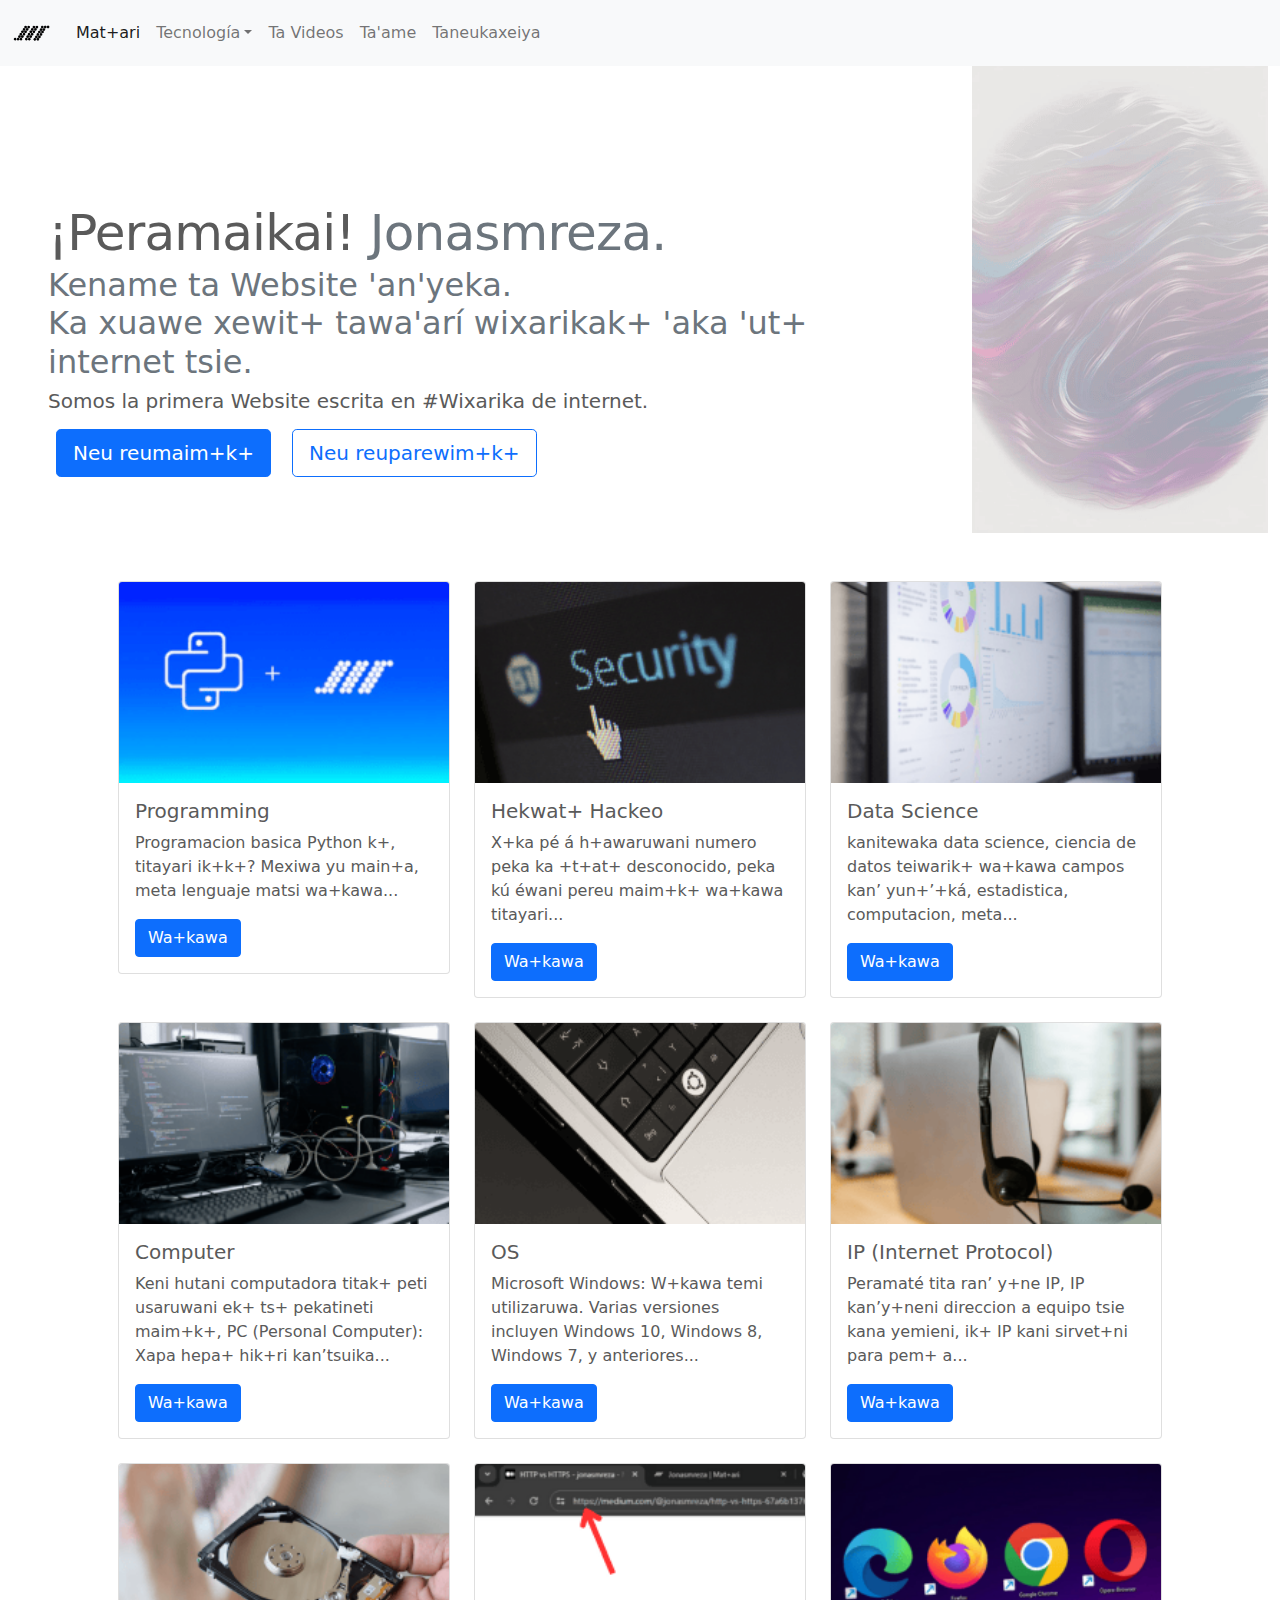
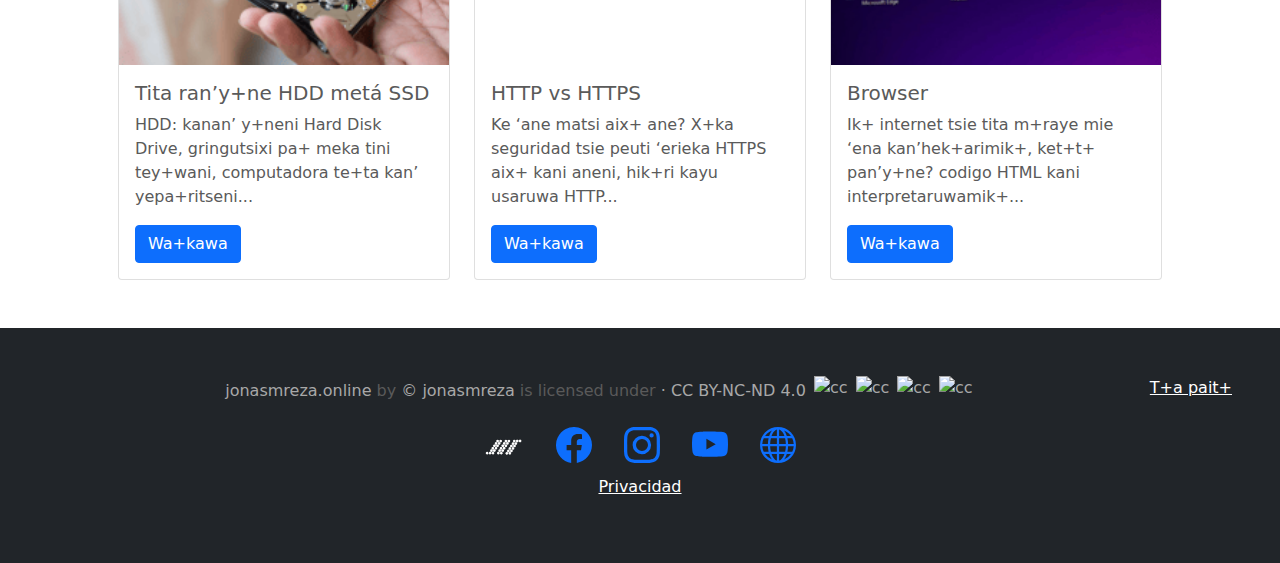
==== new-jonasmreza-white_2.0/index.html @ 60b2079b "inicio de repo" ====
<!doctype html>
<html lang="es">
  <head>
    <!-- Required meta tags -->
    <meta charset="utf-8">
    <meta name="viewport" content="width=device-width, initial-scale=1">
    <meta name="keywords" content="jonasmreza, jonas-montoya-reza, huichol, wixarika, computacionwixarika, san-andres-cohamiata, cohamiata, san jose, colotlan, las guayabas jalisco, temurikita, chalate, santa clara, peyote, jonas montoya reza, la laguna, topolobampo, traductor wixarika, traductor huichol">
    <meta name="author" content="jonasmreza">
    <meta name="copyright" content="jonasmreza">

    <meta name="Slurp" content="noodp">
    <meta name="robots" content="all, index, follow">
    <meta name="googlebot" content="all, index, follow">
    <meta content="all" name="yahoo-slurp">
    <meta name="yahoo-slurp" content="all, index, follow">
    <meta name="yahoobot" content="all, index, follow">
    <meta name="msnbot" content="all, index, follow">
    <meta name="ia_archiver" content="all">
    <meta name="googlebot-image" content="all">
    <meta name="MSNBOT0.xx" content="index, follow"> 
    <meta name="mozilla2.0" content="index, follow">

    <meta http-equiv="content-language" content="es">
    <meta name="description" content="Te tanait+ Ingenierutsixi en Computacion tekani h+k+t+ni, teuxeti +kit+ani tita teteti má ik+ carrera tsie, meta ta niuki k+ te kan xeti ter+ wirieni.">
  
    <meta name="audience" content="all">
    <meta name="distribution" content="global">
    <meta name="resource-type" content="document">
    <meta property="og:type" content="website">
    <meta property="og:locale" content="es_MX">

    <meta name="rating" content="general">
    <meta name="dcterms:coverage" content="World">
    <meta name="dcterms:type" content="Text">
    <meta name="dcterms:format" content="text/html">

    <meta property="article:publisher" content="https://www.facebook.com/jonasmrezaoficial">
    <meta property="article:author" content="https://www.facebook.com/jonasmreza">

    <meta property="og:see_also" content="https://www.instagram.com/jonasmrezaoficial/">
    <meta property="og:see_also" content="https://www.youtube.com/@jonasmreza">
    <meta property="og:see_also" content="https://www.facebook.com/jonasmrezaoficial">
    <meta property="og:see_also" content="https://twitter.com/jonasmreza">

    <!-- Bootstrap CSS -->
    <link rel="canonical" href="https://jonasmreza.online/">
    <link rel="stylesheet" href="css/bootstrap-grid.min.css">
    <link rel="stylesheet" href="css/bootstrap-utilities.min.css">
    <link rel="stylesheet" href="css/bootstrap-reboot.min.css">
    <link rel="stylesheet" href="css/bootstrap.min.css">
    <link rel="stylesheet" href="css/estilo.css">

    <script async src="https://pagead2.googlesyndication.com/pagead/js/adsbygoogle.js?client=ca-pub-4985782318594912" crossorigin="anonymous"></script>
    <!-- Google tag (gtag.js) -->
    <script async src="https://www.googletagmanager.com/gtag/js?id=G-01Z38P8KGB"></script>

    <!-- Clarity tracking code for https://jonasmreza.online/ --><script>    (function(c,l,a,r,i,t,y){        c[a]=c[a]||function(){(c[a].q=c[a].q||[]).push(arguments)};        t=l.createElement(r);t.async=1;t.src="https://www.clarity.ms/tag/"+i+"?ref=bwt";        y=l.getElementsByTagName(r)[0];y.parentNode.insertBefore(t,y);    })(window, document, "clarity", "script", "jq0mn0xfxk");</script>

    <style>
      .bd-placeholder-img {
        font-size: 1.125rem;
        text-anchor: middle;
        -webkit-user-select: none;
        -moz-user-select: none;
        user-select: none;
      }

      @media (min-width: 768px) {
        .bd-placeholder-img-lg {
          font-size: 3.5rem;
        }
      }
    </style>
    <script>
      window.dataLayer = window.dataLayer || [];
      function gtag(){dataLayer.push(arguments);}
      gtag('js', new Date());
    
      gtag('config', 'G-01Z38P8KGB');
    </script>

    <title>Jonasmreza | Mat+ari</title>
    <link rel="icon" type="image/png" href="img/jmr.png">
  </head>
  <body>
    <head>
      <nav class="navbar navbar-expand-md navbar-light fixed-top bg-light">
        <div class="container-fluid">
          <a class="navbar-brand"> <img src="img/jmr-black.png" width="40" height="40"> </a>
          <button class="navbar-toggler" type="button" data-bs-toggle="collapse" data-bs-target="#navbarCollapse" aria-controls="navbarCollapse" aria-expanded="false" aria-label="Toggle navigation">
            <span class="navbar-toggler-icon"></span>
          </button>
          <div class="collapse navbar-collapse" id="navbarCollapse">
            <ul class="navbar-nav">
              <li class="nav-item">
                <a class="nav-link active" aria-current="page" href="index.html">Mat+ari</a>
              </li>
              <li class="nav-item dropdown">
                <a class="nav-link dropdown-toggle" data-bs-toggle="dropdown" href="#" role="button" aria-expanded="false">Tecnolog&iacute;a</a>
                <ul class="dropdown-menu">
                  <li><a class="dropdown-item" href="xapa/data-science.html">Ciencia de Datos</a></li>
                  <li><a class="dropdown-item" href="xapa/programacion.html">Programaci&oacute;n</a></li>
                  <li><a class="dropdown-item" href="xapa/computacion.html">Computaci&oacute;n</a></li>
                  <li><a class="dropdown-item" href="xapa/smartphone.html">Smartphone</a></li>
                </ul>
              </li>
              <li class="nav-item">
                <a class="nav-link" href="xapa/ta-videos.html">Ta Videos</a>
              </li>
              <li class="nav-item">
                <a class="nav-link" href="xapa/ta-ame.html">Ta'ame</a>
              </li>
              <li class="nav-item">
                <a class="nav-link" href="xapa/taneukaxeiya.html">Taneukaxeiya</a>
              </li>
            </ul>
          </div>
        </div>
      </nav>
    </head>

    <div class="container-fluid">
      <div class="row featurette">
        <div class="col-md-9 order-md-1 p-5">
          <h1 class="featurette-heading">¡Peramaikai!<span class="text-muted flicker-1"> Jonasmreza.</span></h1>
          <h2><span class="text-muted">Kename ta Website 'an'yeka. <br> Ka xuawe xewit+ tawa'arí wixarikak+ 'aka 'ut+ internet tsie.</span></h2>
          <h3 class="lead">Somos la primera Website escrita en #Wixarika de internet.</h3>
          <a class="btn btn-primary btn-lg m-2" href="https://medium.com/@jonasmreza/jonasmreza-online-89fb07b5d614" target="_blank" role="button">Neu reumaim+k+</a>
          <a class="btn btn-outline-primary btn-lg m-2" href="xapa/taneukaxeiya.html" target="_blank" role="button">Neu reuparewim+k+</a>
        </div>
        <div class="col-md-3 order-md-2 d-none d-md-block">
          <img src="img/tame-bg-jonasmreza.png" width="100%" height="100%" alt="">
        </div>
      </div>
    </div>

    <div class="container marketing p-5">

      <div class="row row-cols-1 row-cols-md-2 row-cols-lg-3 g-4">

        <div class="col">
          <div class="card">
            <img src="img/programming-jonasmreza.png" class="card-img-top" alt="...">
            <div class="card-body">
              <h5 class="card-title">Programming</h5>
              <p class="card-text">Programacion basica Python k+, titayari ik+k+? Mexiwa yu main+a, meta lenguaje matsi wa+kawa...</p>
              <a href="https://medium.com/@jonasmreza/python-wixarikak-840455507608" class="btn btn-primary" target="_blank">Wa+kawa</a>
            </div>
          </div>
        </div>

        <div class="col">
          <div class="card">
            <img src="img/security-jonasmreza.png" class="card-img-top" alt="...">
            <div class="card-body">
              <h5 class="card-title">Hekwat+ Hackeo</h5>
              <p class="card-text">X+ka pé á h+awaruwani numero peka ka +t+at+ desconocido, peka kú éwani pereu maim+k+ wa+kawa titayari...</p>
              <a href="https://medium.com/@jonasmreza/hekwat-hackeo-4cf66cee685d" class="btn btn-primary" target="_blank">Wa+kawa</a>
            </div>
          </div>
        </div>

        <div class="col">
          <div class="card">
            <img src="img/bigdata-jonasmreza.png" class="card-img-top" alt="...">
            <div class="card-body">
              <h5 class="card-title">Data Science</h5>
              <p class="card-text">kanitewaka data science, ciencia de datos teiwarik+ wa+kawa campos kan’ yun+’+ká, estadistica, computacion, meta...</p>
              <a href="https://medium.com/@jonasmreza/data-science-4b03322131fa" class="btn btn-primary" target="_blank">Wa+kawa</a>
            </div>
          </div>
        </div>

        <div class="col">
          <div class="card">
            <img src="img/computer-jonasmreza.png" class="card-img-top" alt="...">
            <div class="card-body">
              <h5 class="card-title">Computer</h5>
              <p class="card-text">Keni hutani computadora titak+ peti usaruwani ek+ ts+ pekatineti maim+k+, PC (Personal Computer): Xapa hepa+ hik+ri kan’tsuika...</p>
              <a href="https://medium.com/@jonasmreza/tita-rexeiya-computadora-a5772b1dabec" class="btn btn-primary" target="_blank">Wa+kawa</a>
            </div>
          </div>
        </div>

        <div class="col">
          <div class="card">
            <img src="img/os-jonasmreza.png" class="card-img-top" alt="...">
            <div class="card-body">
              <h5 class="card-title">OS</h5>
              <p class="card-text">Microsoft Windows: W+kawa temi utilizaruwa. Varias versiones incluyen Windows 10, Windows 8, Windows 7, y anteriores...</p>
              <a href="https://medium.com/@jonasmreza/sistemas-operativos-88afafc73ad9" class="btn btn-primary" target="_blank">Wa+kawa</a>
            </div>
          </div>
        </div>

        <div class="col">
          <div class="card">
            <img src="img/support-jonasmreza.png" class="card-img-top" alt="...">
            <div class="card-body">
              <h5 class="card-title">IP (Internet Protocol)</h5>
              <p class="card-text">Peramaté tita ran’ y+ne IP, IP kan’y+neni direccion a equipo tsie kana yemieni, ik+ IP kani sirvet+ni para pem+ a...</p>
              <a href="https://medium.com/@jonasmreza/ip-internet-protocol-e8bdd5e435e2" class="btn btn-primary" target="_blank">Wa+kawa</a>
            </div>
          </div>
        </div>

        <div class="col">
          <div class="card">
            <img src="img/hdd-jonasmreza.png" class="card-img-top" alt="...">
            <div class="card-body">
              <h5 class="card-title">Tita ran’y+ne HDD metá SSD</h5>
              <p class="card-text">HDD: kanan’ y+neni Hard Disk Drive, gringutsixi pa+ meka tini tey+wani, computadora te+ta kan’ yepa+ritseni...</p>
              <a href="https://medium.com/@jonasmreza/tita-rany-ne-hdd-met%C3%A1-ssd-8ad126427545" class="btn btn-primary" target="_blank">Wa+kawa</a>
            </div>
          </div>
        </div>

        <div class="col">
          <div class="card">
            <img src="img/https-jonasmreza.png" class="card-img-top" alt="...">
            <div class="card-body">
              <h5 class="card-title">HTTP vs HTTPS</h5>
              <p class="card-text">Ke ‘ane matsi aix+ ane? X+ka seguridad tsie peuti ‘erieka HTTPS aix+ kani aneni, hik+ri kayu usaruwa HTTP...</p>
              <a href="https://medium.com/@jonasmreza/http-vs-https-67a6b1376901" class="btn btn-primary" target="_blank">Wa+kawa</a>
            </div>
          </div>
        </div>

        <div class="col">
          <div class="card">
            <img src="img/browser-jonasmreza.png" class="card-img-top" alt="...">
            <div class="card-body">
              <h5 class="card-title">Browser</h5>
              <p class="card-text">Ik+ internet tsie tita m+raye mie ‘ena kan’hek+arimik+, ket+t+ pan’y+ne? codigo HTML kani interpretaruwamik+...</p>
              <a href="https://medium.com/@jonasmreza/browser-c538a9a179ab" class="btn btn-primary" target="_blank">Wa+kawa</a>
            </div>
          </div>
        </div>

      </div>

      <!-- /END THE FEATURETTES -->  
    </div><!-- /.container -->
  
  
    <!-- FOOTER -->
    <footer class="container-fluid bg-dark p-5">
      <div class="row">
        <div class="col-sm-12 text-center">
          <p class="float-end"><a href="#" class="text-white">T+a pait+</a></p>
          <p class="text-center" xmlns:cc="http://creativecommons.org/ns#" xmlns:dct="http://purl.org/dc/terms/">
            <a class="pieletter" property="dct:title" rel="cc:attributionURL" href="https://jonasmreza.online/">jonasmreza.online</a> by 
            <a class="pieletter" rel="cc:attributionURL dct:creator" property="cc:attributionName" href="https://facebook.com/jonasmrezaoficial">&copy; jonasmreza</a> is licensed under 
            <a class="pieletter" href="http://creativecommons.org/licenses/by-nc-nd/4.0/?ref=chooser-v1" target="_blank" rel="license noopener noreferrer" style="display:inline-block;">&middot; CC BY-NC-ND 4.0
              <img style="height:22px!important;margin-left:3px;vertical-align:text-bottom;" src="https://mirrors.creativecommons.org/presskit/icons/cc.svg?ref=chooser-v1" alt="cc">
              <img style="height:22px!important;margin-left:3px;vertical-align:text-bottom;" src="https://mirrors.creativecommons.org/presskit/icons/by.svg?ref=chooser-v1" alt="cc">
              <img style="height:22px!important;margin-left:3px;vertical-align:text-bottom;" src="https://mirrors.creativecommons.org/presskit/icons/nc.svg?ref=chooser-v1" alt="cc">
              <img style="height:22px!important;margin-left:3px;vertical-align:text-bottom;" src="https://mirrors.creativecommons.org/presskit/icons/nd.svg?ref=chooser-v1" alt="cc">
            </a>
          </p>
        </div>
      </div>

      <div class="row">
        <div class="col-sm-12">
          <ul class="nav justify-content-center">
            <li class="nav-item">
              <a class="nav-link heartbeat" href="#" target="_blank">
                <img class="" src="img/jmr.png" width="40" height="40" alt="jonasmreza-logo-pie">
              </a>
            </li>
            <li class="nav-item">
              <a class="nav-link heartbeat" href="https://www.facebook.com/jonasmrezaoficial" target="_blank">
                <svg xmlns="http://www.w3.org/2000/svg" width="36" height="36" fill="currentColor" class="bi bi-facebook" viewBox="0 0 16 16">
                  <path d="M16 8.049c0-4.446-3.582-8.05-8-8.05C3.58 0-.002 3.603-.002 8.05c0 4.017 2.926 7.347 6.75 7.951v-5.625h-2.03V8.05H6.75V6.275c0-2.017 1.195-3.131 3.022-3.131.876 0 1.791.157 1.791.157v1.98h-1.009c-.993 0-1.303.621-1.303 1.258v1.51h2.218l-.354 2.326H9.25V16c3.824-.604 6.75-3.934 6.75-7.951z"/>
                </svg>
              </a>
            </li>
            <li class="nav-item">
              <a class="nav-link heartbeat" href="https://www.instagram.com/jonasmrezaoficial/" target="_blank">
                <svg xmlns="http://www.w3.org/2000/svg" width="36" height="36" fill="currentColor" class="bi bi-instagram" viewBox="0 0 16 16">
                  <path d="M8 0C5.829 0 5.556.01 4.703.048 3.85.088 3.269.222 2.76.42a3.917 3.917 0 0 0-1.417.923A3.927 3.927 0 0 0 .42 2.76C.222 3.268.087 3.85.048 4.7.01 5.555 0 5.827 0 8.001c0 2.172.01 2.444.048 3.297.04.852.174 1.433.372 1.942.205.526.478.972.923 1.417.444.445.89.719 1.416.923.51.198 1.09.333 1.942.372C5.555 15.99 5.827 16 8 16s2.444-.01 3.298-.048c.851-.04 1.434-.174 1.943-.372a3.916 3.916 0 0 0 1.416-.923c.445-.445.718-.891.923-1.417.197-.509.332-1.09.372-1.942C15.99 10.445 16 10.173 16 8s-.01-2.445-.048-3.299c-.04-.851-.175-1.433-.372-1.941a3.926 3.926 0 0 0-.923-1.417A3.911 3.911 0 0 0 13.24.42c-.51-.198-1.092-.333-1.943-.372C10.443.01 10.172 0 7.998 0h.003zm-.717 1.442h.718c2.136 0 2.389.007 3.232.046.78.035 1.204.166 1.486.275.373.145.64.319.92.599.28.28.453.546.598.92.11.281.24.705.275 1.485.039.843.047 1.096.047 3.231s-.008 2.389-.047 3.232c-.035.78-.166 1.203-.275 1.485a2.47 2.47 0 0 1-.599.919c-.28.28-.546.453-.92.598-.28.11-.704.24-1.485.276-.843.038-1.096.047-3.232.047s-2.39-.009-3.233-.047c-.78-.036-1.203-.166-1.485-.276a2.478 2.478 0 0 1-.92-.598 2.48 2.48 0 0 1-.6-.92c-.109-.281-.24-.705-.275-1.485-.038-.843-.046-1.096-.046-3.233 0-2.136.008-2.388.046-3.231.036-.78.166-1.204.276-1.486.145-.373.319-.64.599-.92.28-.28.546-.453.92-.598.282-.11.705-.24 1.485-.276.738-.034 1.024-.044 2.515-.045v.002zm4.988 1.328a.96.96 0 1 0 0 1.92.96.96 0 0 0 0-1.92zm-4.27 1.122a4.109 4.109 0 1 0 0 8.217 4.109 4.109 0 0 0 0-8.217zm0 1.441a2.667 2.667 0 1 1 0 5.334 2.667 2.667 0 0 1 0-5.334z"/>
                </svg>
              </a>
            </li>
            <li class="nav-item">
              <a class="nav-link heartbeat" href="https://www.youtube.com/@jonasmreza" target="_blank">
                <svg xmlns="http://www.w3.org/2000/svg" width="36" height="36" fill="currentColor" class="bi bi-youtube" viewBox="0 0 16 16">
                  <path d="M8.051 1.999h.089c.822.003 4.987.033 6.11.335a2.01 2.01 0 0 1 1.415 1.42c.101.38.172.883.22 1.402l.01.104.022.26.008.104c.065.914.073 1.77.074 1.957v.075c-.001.194-.01 1.108-.082 2.06l-.008.105-.009.104c-.05.572-.124 1.14-.235 1.558a2.007 2.007 0 0 1-1.415 1.42c-1.16.312-5.569.334-6.18.335h-.142c-.309 0-1.587-.006-2.927-.052l-.17-.006-.087-.004-.171-.007-.171-.007c-1.11-.049-2.167-.128-2.654-.26a2.007 2.007 0 0 1-1.415-1.419c-.111-.417-.185-.986-.235-1.558L.09 9.82l-.008-.104A31.4 31.4 0 0 1 0 7.68v-.123c.002-.215.01-.958.064-1.778l.007-.103.003-.052.008-.104.022-.26.01-.104c.048-.519.119-1.023.22-1.402a2.007 2.007 0 0 1 1.415-1.42c.487-.13 1.544-.21 2.654-.26l.17-.007.172-.006.086-.003.171-.007A99.788 99.788 0 0 1 7.858 2h.193zM6.4 5.209v4.818l4.157-2.408L6.4 5.209z"/>
                </svg>
              </a>
            </li>
            <li class="nav-item">
              <a href="https://jonasmreza.online/" class="nav-link heartbeat" target="_blank">
                <svg xmlns="http://www.w3.org/2000/svg" width="36" height="36" fill="currentColor" class="bi bi-globe" viewBox="0 0 16 16">
                  <path d="M0 8a8 8 0 1 1 16 0A8 8 0 0 1 0 8zm7.5-6.923c-.67.204-1.335.82-1.887 1.855A7.97 7.97 0 0 0 5.145 4H7.5V1.077zM4.09 4a9.267 9.267 0 0 1 .64-1.539 6.7 6.7 0 0 1 .597-.933A7.025 7.025 0 0 0 2.255 4H4.09zm-.582 3.5c.03-.877.138-1.718.312-2.5H1.674a6.958 6.958 0 0 0-.656 2.5h2.49zM4.847 5a12.5 12.5 0 0 0-.338 2.5H7.5V5H4.847zM8.5 5v2.5h2.99a12.495 12.495 0 0 0-.337-2.5H8.5zM4.51 8.5a12.5 12.5 0 0 0 .337 2.5H7.5V8.5H4.51zm3.99 0V11h2.653c.187-.765.306-1.608.338-2.5H8.5zM5.145 12c.138.386.295.744.468 1.068.552 1.035 1.218 1.65 1.887 1.855V12H5.145zm.182 2.472a6.696 6.696 0 0 1-.597-.933A9.268 9.268 0 0 1 4.09 12H2.255a7.024 7.024 0 0 0 3.072 2.472zM3.82 11a13.652 13.652 0 0 1-.312-2.5h-2.49c.062.89.291 1.733.656 2.5H3.82zm6.853 3.472A7.024 7.024 0 0 0 13.745 12H11.91a9.27 9.27 0 0 1-.64 1.539 6.688 6.688 0 0 1-.597.933zM8.5 12v2.923c.67-.204 1.335-.82 1.887-1.855.173-.324.33-.682.468-1.068H8.5zm3.68-1h2.146c.365-.767.594-1.61.656-2.5h-2.49a13.65 13.65 0 0 1-.312 2.5zm2.802-3.5a6.959 6.959 0 0 0-.656-2.5H12.18c.174.782.282 1.623.312 2.5h2.49zM11.27 2.461c.247.464.462.98.64 1.539h1.835a7.024 7.024 0 0 0-3.072-2.472c.218.284.418.598.597.933zM10.855 4a7.966 7.966 0 0 0-.468-1.068C9.835 1.897 9.17 1.282 8.5 1.077V4h2.355z"/>
                </svg>
              </a>
            </li>
          </ul>
        </div>
    </div>

    <div class="row">
      <div class="col-sm-12">
        <p class="text-center"><a class="text-white" href="xapa/politicas.html">Privacidad</a></p>
      </div>
    </div>
  </footer>
    <script src="https://cdn.jsdelivr.net/npm/bootstrap@5.0.2/dist/js/bootstrap.bundle.min.js" integrity="sha384-MrcW6ZMFYlzcLA8Nl+NtUVF0sA7MsXsP1UyJoMp4YLEuNSfAP+JcXn/tWtIaxVXM" crossorigin="anonymous"></script>
  </body>
</html>
---- new-jonasmreza-white_2.0/css/estilo.css ----
/* Show it is fixed to the top */
body {
  min-height: 75rem;
  padding-top: 4.5rem;
}
/* GLOBAL STYLES
-------------------------------------------------- */
/* Padding below the footer and lighter body text */

body {
  padding-top: 3rem;
  color: #5a5a5a;
}


/* CUSTOMIZE THE CAROUSEL
-------------------------------------------------- */

/* Carousel base class */
.carousel {
  margin-bottom: 4rem;
}
/* Since positioning the image, we need to help out the caption */
.carousel-caption {
  bottom: 3rem;
  z-index: 10;
}

/* Declare heights because of positioning of img element */
.carousel-item {
  height: 32rem;
}
.carousel-item > img {
  position: absolute;
  top: 0;
  left: 0;
  min-width: 100%;
  height: 32rem;
}


/* MARKETING CONTENT
-------------------------------------------------- */

/* Center align the text within the three columns below the carousel */
.marketing .col-lg-4 {
  margin-bottom: 1.5rem;
  text-align: center;
}
.marketing h2 {
  font-weight: 400;
}
/* rtl:begin:ignore */
.marketing .col-lg-4 p {
  margin-right: .75rem;
  margin-left: .75rem;
}
/* rtl:end:ignore */


/* Featurettes
------------------------- */

.featurette-divider {
  margin: 5rem 0; /* Space out the Bootstrap <hr> more */
}

/* Thin out the marketing headings */
.featurette-heading {
  font-weight: 300;
  line-height: 1;
  /* rtl:remove */
  letter-spacing: -.05rem;
}


/* RESPONSIVE CSS
-------------------------------------------------- */

@media (min-width: 40em) {
  /* Bump up size of carousel content */
  .carousel-caption p {
    margin-bottom: 1.25rem;
    font-size: 1.25rem;
    line-height: 1.4;
  }

  .featurette-heading {
    font-size: 50px;
  }
}

@media (min-width: 62em) {
  .featurette-heading {
    margin-top: 7rem;
  }
}

.b-example-divider {
  height: 3rem;
  background-color: rgba(0, 0, 0, .1);
  border: solid rgba(0, 0, 0, .15);
  border-width: 1px 0;
  box-shadow: inset 0 .5em 1.5em rgba(0, 0, 0, .1), inset 0 .125em .5em rgba(0, 0, 0, .15);
}

@media (min-width: 992px) {
  .rounded-lg-3 { border-radius: .3rem; }
}

.pieletter{
  text-decoration: none;
  color: #a8a8a8!important;
}
a.pieletter:hover{
  color: #fff!important;
  text-decoration:underline;
}
.btn-outline-jonasmreza:hover{
  color: #fff;
  border-color: #fff;
}
.jonasmreza-link-white{
  text-decoration: none;
  color: #fff;
}
.jonasmreza-link-white:hover{
  color: #fff;
  border: #fff;
}

.vibrate-1 {
	-webkit-animation: vibrate-1 0.3s linear infinite both;
	        animation: vibrate-1 0.3s linear infinite both;
}
/* ----------------------------------------------
 * Generated by Animista on 2023-11-6 9:11:32
 * Licensed under FreeBSD License.
 * See http://animista.net/license for more info. 
 * w: http://animista.net, t: @cssanimista
 * ---------------------------------------------- */

/**
 * ----------------------------------------
 * animation vibrate-1
 * ----------------------------------------
 */
 @-webkit-keyframes vibrate-1 {
  0% {
    -webkit-transform: translate(0);
            transform: translate(0);
  }
  20% {
    -webkit-transform: translate(-2px, 2px);
            transform: translate(-2px, 2px);
  }
  40% {
    -webkit-transform: translate(-2px, -2px);
            transform: translate(-2px, -2px);
  }
  60% {
    -webkit-transform: translate(2px, 2px);
            transform: translate(2px, 2px);
  }
  80% {
    -webkit-transform: translate(2px, -2px);
            transform: translate(2px, -2px);
  }
  100% {
    -webkit-transform: translate(0);
            transform: translate(0);
  }
}
@keyframes vibrate-1 {
  0% {
    -webkit-transform: translate(0);
            transform: translate(0);
  }
  20% {
    -webkit-transform: translate(-2px, 2px);
            transform: translate(-2px, 2px);
  }
  40% {
    -webkit-transform: translate(-2px, -2px);
            transform: translate(-2px, -2px);
  }
  60% {
    -webkit-transform: translate(2px, 2px);
            transform: translate(2px, 2px);
  }
  80% {
    -webkit-transform: translate(2px, -2px);
            transform: translate(2px, -2px);
  }
  100% {
    -webkit-transform: translate(0);
            transform: translate(0);
  }
}

.scale-in-center {
	-webkit-animation: scale-in-center 3s cubic-bezier(0.250, 0.460, 0.450, 0.940) both;
	        animation: scale-in-center 3s cubic-bezier(0.250, 0.460, 0.450, 0.940) both;
}
/* ----------------------------------------------
 * Generated by Animista on 2023-11-6 9:17:9
 * Licensed under FreeBSD License.
 * See http://animista.net/license for more info. 
 * w: http://animista.net, t: @cssanimista
 * ---------------------------------------------- */

/**
 * ----------------------------------------
 * animation scale-in-center
 * ----------------------------------------
 */
 @-webkit-keyframes scale-in-center {
  0% {
    -webkit-transform: scale(0);
            transform: scale(0);
    opacity: 1;
  }
  100% {
    -webkit-transform: scale(1);
            transform: scale(1);
    opacity: 1;
  }
}
@keyframes scale-in-center {
  0% {
    -webkit-transform: scale(0);
            transform: scale(0);
    opacity: 1;
  }
  100% {
    -webkit-transform: scale(1);
            transform: scale(1);
    opacity: 1;
  }
}

.heartbeat {
	-webkit-animation: heartbeat 3s ease-in-out infinite both;
	        animation: heartbeat 3s ease-in-out infinite both;
}

/* ----------------------------------------------
 * Generated by Animista on 2023-11-6 9:30:6
 * Licensed under FreeBSD License.
 * See http://animista.net/license for more info. 
 * w: http://animista.net, t: @cssanimista
 * ---------------------------------------------- */

/**
 * ----------------------------------------
 * animation heartbeat
 * ----------------------------------------
 */
 @-webkit-keyframes heartbeat {
  from {
    -webkit-transform: scale(1);
            transform: scale(1);
    -webkit-transform-origin: center center;
            transform-origin: center center;
    -webkit-animation-timing-function: ease-out;
            animation-timing-function: ease-out;
  }
  10% {
    -webkit-transform: scale(0.91);
            transform: scale(0.91);
    -webkit-animation-timing-function: ease-in;
            animation-timing-function: ease-in;
  }
  17% {
    -webkit-transform: scale(0.98);
            transform: scale(0.98);
    -webkit-animation-timing-function: ease-out;
            animation-timing-function: ease-out;
  }
  33% {
    -webkit-transform: scale(0.87);
            transform: scale(0.87);
    -webkit-animation-timing-function: ease-in;
            animation-timing-function: ease-in;
  }
  45% {
    -webkit-transform: scale(1);
            transform: scale(1);
    -webkit-animation-timing-function: ease-out;
            animation-timing-function: ease-out;
  }
}
@keyframes heartbeat {
  from {
    -webkit-transform: scale(1);
            transform: scale(1);
    -webkit-transform-origin: center center;
            transform-origin: center center;
    -webkit-animation-timing-function: ease-out;
            animation-timing-function: ease-out;
  }
  10% {
    -webkit-transform: scale(0.91);
            transform: scale(0.91);
    -webkit-animation-timing-function: ease-in;
            animation-timing-function: ease-in;
  }
  17% {
    -webkit-transform: scale(0.98);
            transform: scale(0.98);
    -webkit-animation-timing-function: ease-out;
            animation-timing-function: ease-out;
  }
  33% {
    -webkit-transform: scale(0.87);
            transform: scale(0.87);
    -webkit-animation-timing-function: ease-in;
            animation-timing-function: ease-in;
  }
  45% {
    -webkit-transform: scale(1);
            transform: scale(1);
    -webkit-animation-timing-function: ease-out;
            animation-timing-function: ease-out;
  }
}

.color-change-5x {
	-webkit-animation: color-change-5x 8s linear infinite alternate forwards;
	        animation: color-change-5x 8s linear infinite alternate forwards;
}
/* ----------------------------------------------
 * Generated by Animista on 2023-11-6 9:34:57
 * Licensed under FreeBSD License.
 * See http://animista.net/license for more info. 
 * w: http://animista.net, t: @cssanimista
 * ---------------------------------------------- */

/**
 * ----------------------------------------
 * animation color-change-5x
 * ----------------------------------------
 */
 @-webkit-keyframes color-change-5x {
  0% {
    background: #2a00e4;
  }
  25% {
    background: #00a7e9;
  }
  50% {
    background: #ea2222;
  }
  75% {
    background: #f5be10;
  }
  100% {
    background: #696969;
  }
}
@keyframes color-change-5x {
  0% {
    background: #2a00e4;
  }
  25% {
    background: #00a7e9;
  }
  50% {
    background: #ea2222;
  }
  75% {
    background: #f5be10;
  }
  100% {
    background: #3bd80d;
  }
}
.flicker-1 {
	-webkit-animation: flicker-1 3s infinite alternate both;
	        animation: flicker-1 3s infinite alternate both;
}
/* ----------------------------------------------
 * Generated by Animista on 2023-11-14 9:4:47
 * Licensed under FreeBSD License.
 * See http://animista.net/license for more info. 
 * w: http://animista.net, t: @cssanimista
 * ---------------------------------------------- */

/**
 * ----------------------------------------
 * animation flicker-1
 * ----------------------------------------
 */
 @-webkit-keyframes flicker-1 {
  0%,
  100% {
    opacity: 1;
  }
  41.99% {
    opacity: 1;
  }
  42% {
    opacity: 0;
  }
  43% {
    opacity: 0;
  }
  43.01% {
    opacity: 1;
  }
  47.99% {
    opacity: 1;
  }
  48% {
    opacity: 0;
  }
  49% {
    opacity: 0;
  }
  49.01% {
    opacity: 1;
  }
}
@keyframes flicker-1 {
  0%,
  100% {
    opacity: 1;
  }
  41.99% {
    opacity: 1;
  }
  42% {
    opacity: 0;
  }
  43% {
    opacity: 0;
  }
  43.01% {
    opacity: 1;
  }
  47.99% {
    opacity: 1;
  }
  48% {
    opacity: 0;
  }
  49% {
    opacity: 0;
  }
  49.01% {
    opacity: 1;
  }
}
.secondary-jonas-a{
  text-decoration: none;
}
.secondary-jonas-a:hover{
  color: #fff;
}
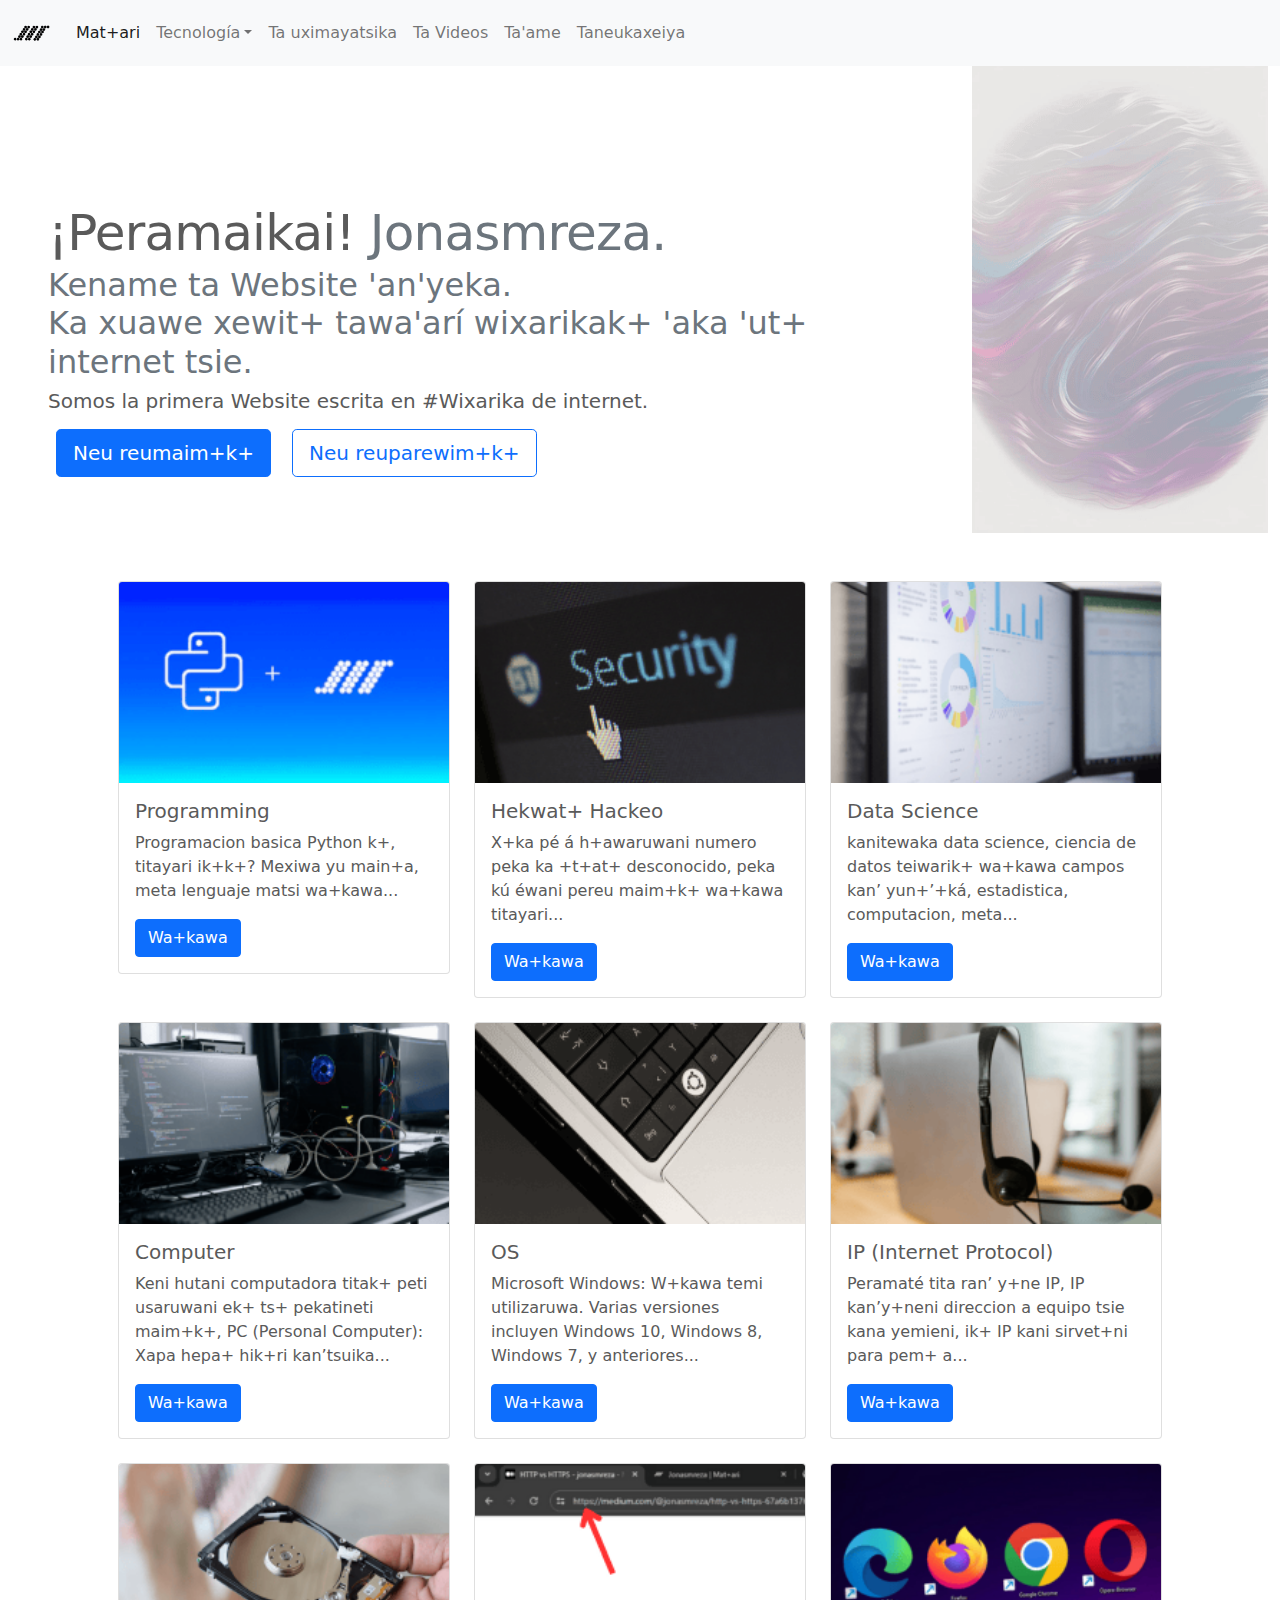
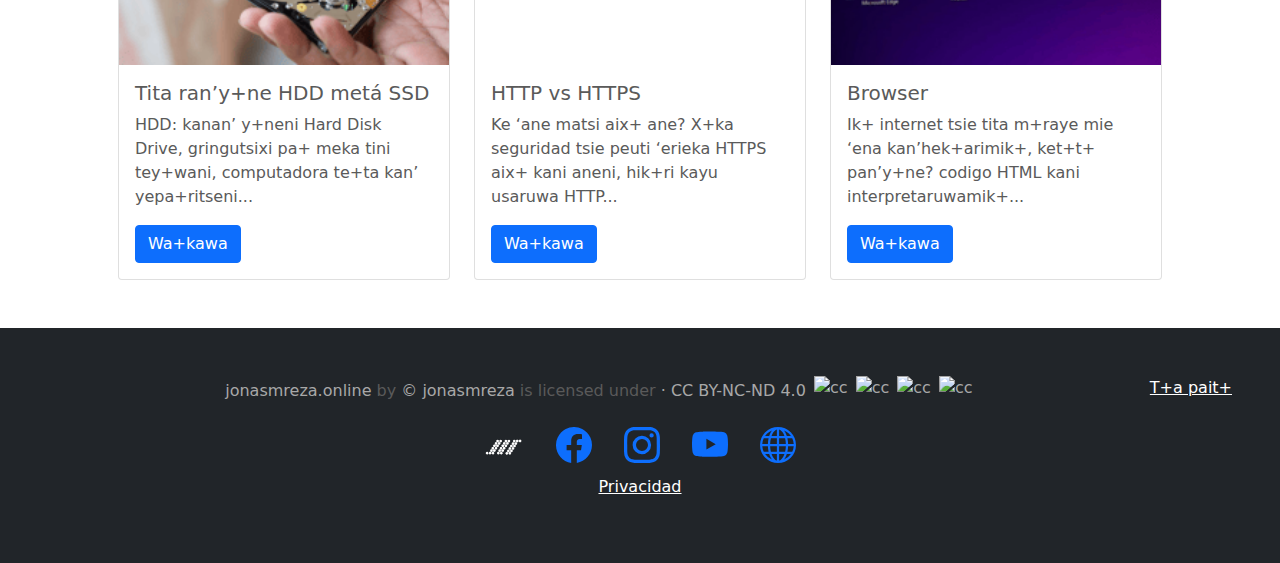
==== commit da2a2162: "se agrego link y creo nueva pagina" ====
--- a/new-jonasmreza-white_2.0/index.html
+++ b/new-jonasmreza-white_2.0/index.html
@@ -103,6 +103,9 @@
                   <li><a class="dropdown-item" href="xapa/computacion.html">Computaci&oacute;n</a></li>
                   <li><a class="dropdown-item" href="xapa/smartphone.html">Smartphone</a></li>
                 </ul>
+              </li>
+              <li class="nav-item">
+                <a class="nav-link" href="xapa/tauximayatsika.html">Ta uximayatsika</a>
               </li>
               <li class="nav-item">
                 <a class="nav-link" href="xapa/ta-videos.html">Ta Videos</a>
